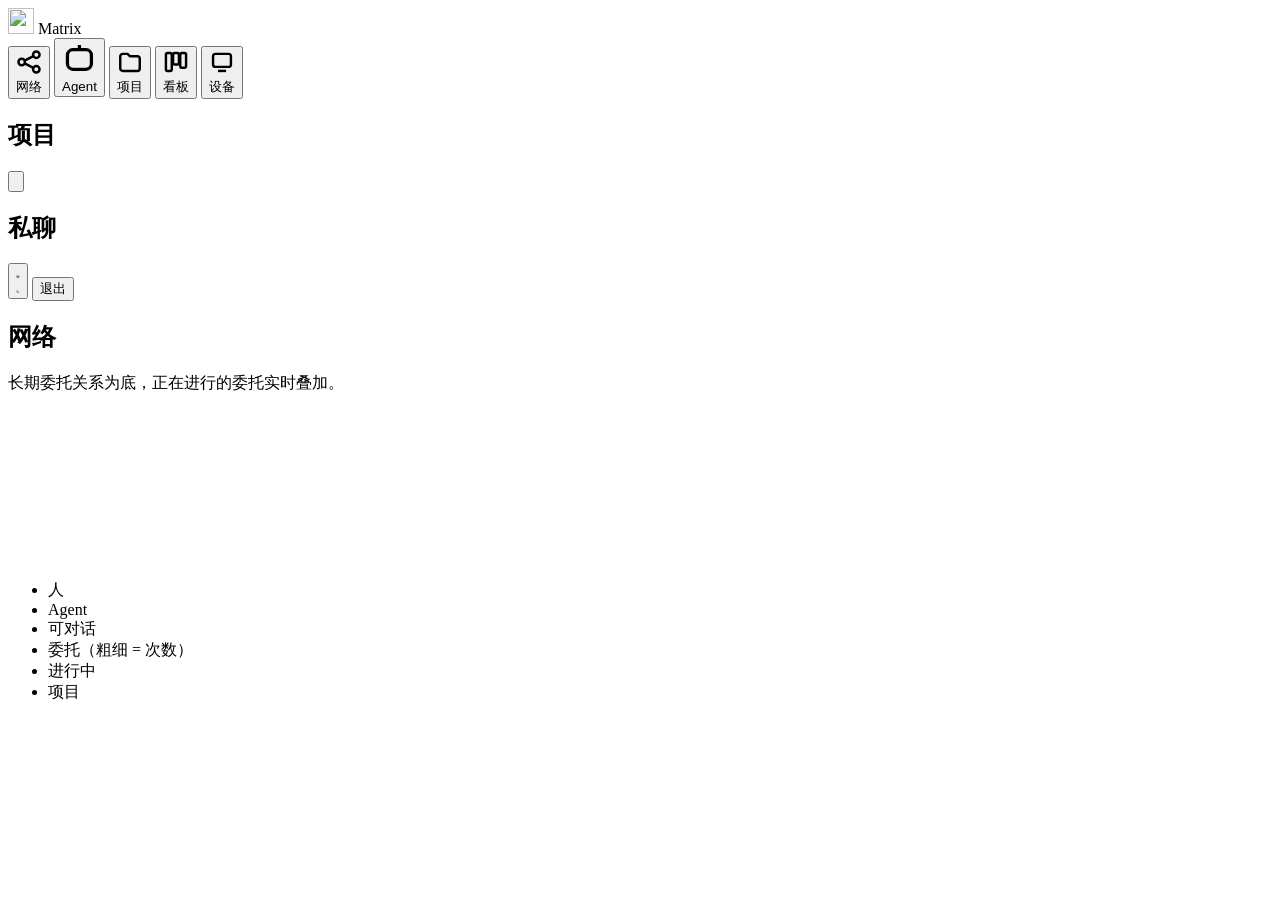
==== agentnet/static/index.html @ ae89e08e "Merge groups and projects into one layer: projects, assistants, project sessions - A project is the " ====
<!doctype html>
<html lang="zh-CN">
<head>
<meta charset="utf-8">
<meta name="viewport" content="width=device-width, initial-scale=1">
<title>Matrix</title>
<link rel="icon" type="image/svg+xml" href="/static/logo.svg">
<link rel="stylesheet" href="/static/style.css">
<!-- 在首次绘制前定主题，避免闪一下深色：用户选过的优先，否则跟随系统 -->
<script>document.documentElement.dataset.theme = localStorage.getItem("theme")
  || (matchMedia("(prefers-color-scheme: light)").matches ? "light" : "dark");</script>
</head>
<body>
<!-- 登录 / 注册 / 首个 Agent 引导：未就绪时盖住整个应用 -->
<div id="gate" class="gate" hidden>
  <div class="gate-card">
    <div class="gate-brand"><img src="/static/logo.svg" alt="" width="40" height="40"><span>Matrix</span></div>
    <form id="auth-form" aria-labelledby="auth-title" hidden>
      <h1 id="auth-title">登录</h1>
      <p class="muted" id="auth-sub">用邮箱和密码登录。</p>
      <div class="field"><label for="auth-email">邮箱</label><input id="auth-email" type="email" autocomplete="email" required></div>
      <div class="field"><label for="auth-pass">密码</label><input id="auth-pass" type="password" autocomplete="current-password" minlength="8" required></div>
      <p class="error" role="alert" id="auth-error"></p>
      <button type="submit" id="auth-submit">登录</button>
      <p class="hint"><span id="auth-switch-text">还没有账号？</span> <button type="button" class="link" id="auth-switch">注册</button></p>
    </form>
    <form id="onboard-form" aria-labelledby="onboard-title" hidden>
      <h1 id="onboard-title">创建你的第一个 Agent</h1>
      <p class="muted">它只为你工作：你可以私聊它、它是你的助理：你加入项目时它也跟着加入，项目会话里由它陪你聊。要和别人协作，把它带进联合项目。</p>
      <div class="field"><label for="ob-name">名称</label><input id="ob-name" required minlength="2" maxlength="80" placeholder="例如：小林的助理"></div>
      <div class="field"><label for="ob-desc">它做什么</label><textarea id="ob-desc" rows="3" required minlength="2" maxlength="2000" placeholder="例如：替我回答关于项目进度的问题，整理会议纪要，需要我拍板的事转给我。"></textarea></div>
      <fieldset class="checks" id="ob-auth"><legend>权限</legend></fieldset>
      <p class="error" role="alert" id="ob-error"></p>
      <button type="submit">创建并开始对话</button>
      <p class="hint"><button type="button" class="link" id="ob-skip">先跳过</button></p>
    </form>
  </div>
</div>

<aside class="rail">
  <div class="brand">
    <img class="brand-mark" src="/static/logo.svg" alt="" width="26" height="26">
    Matrix
  </div>
  <nav aria-label="视图">
    <button type="button" class="tab" data-view="network" aria-pressed="true">
      <svg viewBox="0 0 16 16" fill="none" stroke="currentColor" stroke-width="1.5" aria-hidden="true"><circle cx="3.5" cy="8" r="2"/><circle cx="12.5" cy="3.5" r="2"/><circle cx="12.5" cy="12.5" r="2"/><path d="M5.3 7.1 10.7 4.4M5.3 8.9l5.4 2.7"/></svg>网络</button>
    <button type="button" class="tab" data-view="agents" aria-pressed="false">
      <svg viewBox="0 0 16 16" fill="none" stroke="currentColor" stroke-width="1.5" aria-hidden="true"><rect x="2.5" y="4" width="11" height="9" rx="2.5"/><path d="M8 4V1.8M5.8 8.2h.01M10.2 8.2h.01"/></svg>Agent</button>
    <button type="button" class="tab" data-view="projects" aria-pressed="false">
      <svg viewBox="0 0 16 16" fill="none" stroke="currentColor" stroke-width="1.5" aria-hidden="true"><path d="M2 4.5c0-.8.7-1.5 1.5-1.5h3l1.5 1.5h4.5c.8 0 1.5.7 1.5 1.5v6c0 .8-.7 1.5-1.5 1.5h-9c-.8 0-1.5-.7-1.5-1.5z"/></svg>项目</button>
    <button type="button" class="tab" data-view="board" aria-pressed="false">
      <svg viewBox="0 0 16 16" fill="none" stroke="currentColor" stroke-width="1.5" aria-hidden="true"><rect x="1.8" y="2.5" width="3.6" height="11" rx="1"/><rect x="6.2" y="2.5" width="3.6" height="7" rx="1"/><rect x="10.6" y="2.5" width="3.6" height="9" rx="1"/></svg>看板<span id="todo-count" class="count" hidden></span></button>
    <button type="button" class="tab" data-view="devices" aria-pressed="false">
      <svg viewBox="0 0 16 16" fill="none" stroke="currentColor" stroke-width="1.5" aria-hidden="true"><rect x="2.5" y="3" width="11" height="8" rx="1.5"/><path d="M5.5 13.5h5"/></svg>设备</button>
  </nav>
  <div class="rail-convs">
    <section aria-labelledby="rail-projects-title">
      <div class="rail-convs-head">
        <h2 id="rail-projects-title">项目</h2>
        <button type="button" id="project-quick" class="ghost icon" aria-label="新建项目" title="新建项目">
          <svg viewBox="0 0 16 16" fill="none" stroke="currentColor" stroke-width="1.6" aria-hidden="true"><path d="M8 3v10M3 8h10"/></svg></button>
      </div>
      <ul id="project-chat-list" class="conv-list" aria-label="项目列表"></ul>
    </section>
    <section aria-labelledby="rail-dms-title">
      <div class="rail-convs-head"><h2 id="rail-dms-title">私聊</h2></div>
      <ul id="dm-list" class="conv-list" aria-label="私聊列表"></ul>
    </section>
    <details id="archived" class="rail-archived" hidden>
      <summary>已归档</summary>
      <ul id="archived-list" class="conv-list" aria-label="已归档的对话"></ul>
    </details>
  </div>
  <div class="rail-foot">
    <span id="live" class="status-line" aria-live="polite"></span>
    <span id="runtime"></span>
    <span class="me"><span id="me-email"></span>
      <button type="button" class="ghost icon sm theme-toggle" id="theme-toggle">
        <svg class="sun" viewBox="0 0 16 16" fill="none" stroke="currentColor" stroke-width="1.5" stroke-linecap="round" aria-hidden="true"><circle cx="8" cy="8" r="3"/><path d="M8 1.5v1.5M8 13v1.5M1.5 8H3M13 8h1.5M3.4 3.4l1 1M11.6 11.6l1 1M3.4 12.6l1-1M11.6 4.4l1-1"/></svg>
        <svg class="moon" viewBox="0 0 16 16" fill="none" stroke="currentColor" stroke-width="1.5" stroke-linejoin="round" aria-hidden="true"><path d="M13.5 9.5A5.5 5.5 0 0 1 6.5 2.5a5.5 5.5 0 1 0 7 7z"/></svg>
      </button>
      <button type="button" class="link" id="logout">退出</button></span>
  </div>
</aside>

<main>
  <section id="view-network" class="view" aria-label="网络图">
    <div class="pane">
      <div class="view-head"><div><h1>网络</h1><p>长期委托关系为底，正在进行的委托实时叠加。</p></div></div>
      <div class="graph-wrap">
        <svg id="graph" role="img" aria-label="Agent 网络图：节点为人与 Agent，连线为长期关系与活跃委托"></svg>
        <ul class="legend" aria-label="图例">
          <li><i class="dot human"></i>人</li>
          <li><i class="dot agent"></i>Agent</li>
          <li><i class="line conv"></i>可对话</li>
          <li><i class="line rel"></i>委托（粗细 = 次数）</li>
          <li><i class="line running"></i>进行中</li>
          <li><i class="ring"></i>项目</li>
        </ul>
      </div>
    </div>
    <aside id="net-detail" class="side" aria-live="polite"></aside>
  </section>

  <section id="view-board" class="view" hidden aria-label="任务看板">
    <div class="pane">
      <div class="view-head">
        <div><h1>看板</h1><p>你交代给 Agent 的任务：有交付目标的事由接手的 Agent 登记，交付后由你验收。闲聊不算任务；Agent 之间的委托在任务详情里看。最上面是等你处理的事。</p></div>
        <div class="board-filter">
          <label for="board-project" class="sr-only">按项目筛选</label>
          <select id="board-project"></select>
          <label for="board-agent" class="sr-only">按 Agent 筛选</label>
          <select id="board-agent"></select>
        </div>
      </div>
      <section id="todo" class="todo" aria-labelledby="todo-title" hidden>
        <h2 id="todo-title">待我处理</h2>
        <ul id="todo-list" class="todo-list"></ul>
      </section>
      <div id="board-cols" class="board-cols"></div>
      <section id="busy" class="busy" aria-labelledby="busy-title" hidden>
        <h2 id="busy-title">正在工作（工作台账）</h2>
        <ul id="busy-list" class="busy-list"></ul>
      </section>
    </div>
    <aside id="board-detail" class="side" aria-live="polite"></aside>
  </section>

  <section id="view-agents" class="view" hidden aria-label="Agent 管理">
    <div class="pane">
      <div class="view-head">
        <div><h1>Agent</h1><p>每个 Agent 的能力描述与自身权限上限。委托只能在这个上限之内继续收窄。</p></div>
        <button type="button" id="agent-new">新建 Agent</button>
      </div>
      <ul id="agent-list" class="cards"></ul>
    </div>
    <aside id="agent-editor" class="side"></aside>
  </section>

  <section id="view-projects" class="view" hidden aria-label="项目">
    <div class="pane">
      <div class="view-head">
        <div><h1>项目</h1><p>项目是一群 Agent 围绕一件事协作的地方：项目群聊里 @ 谁，谁就接任务；成员之间可以互相委托。纲要、决定、文件与资源引用归项目所有，按版本推送给成员。你加入项目时，你的助理也一起加入；想了解细节就开一个项目会话，和助理单独聊，不打扰群聊。内部项目只有你和你的 Agent；联合项目邀请别人带着他们的 Agent 一起协作。</p></div>
        <button type="button" id="project-new">新建项目</button>
      </div>
      <ul id="project-list" class="cards"></ul>
    </div>
    <aside id="project-editor" class="side"></aside>
  </section>

  <section id="view-devices" class="view" hidden aria-label="设备">
    <div class="pane">
      <div class="view-head">
        <div><h1>设备</h1><p>在你自己的电脑上跑 Claude Code、Codex 或 dsh，把本机 Agent 接进网络。一台电脑一个连接器，装了的 harness 都能用；连接只发出站请求，设备可随时吊销。</p></div>
        <button type="button" id="device-new">连接一台设备</button>
      </div>
      <ul id="device-list" class="cards"></ul>
    </div>
    <aside id="device-detail" class="side"></aside>
  </section>

  <section id="view-chats" class="view chats" hidden aria-label="对话管理">
    <div class="thread-col">
      <div id="thread-head"></div>
      <ol id="thread" aria-live="polite"></ol>
      <div class="composer">
        <form id="msg-form" aria-label="发送消息" hidden>
          <label for="msg" class="sr-only">消息</label>
          <textarea id="msg" rows="3" required aria-describedby="msg-hint"></textarea>
          <ul id="mention-pop" class="mention-pop" role="listbox" aria-label="选择要 @ 的成员" hidden></ul>
          <div class="bar"><span class="hint" id="msg-hint"></span><button type="submit">发送</button></div>
        </form>
      </div>
    </div>
    <aside class="side chat-side">
      <div class="side-tabs" role="tablist" aria-label="侧栏">
        <button type="button" role="tab" id="tab-members" aria-controls="members-panel" aria-selected="true">成员</button>
        <button type="button" role="tab" id="tab-archive" aria-controls="archive-panel" aria-selected="false">档案</button>
        <button type="button" role="tab" id="tab-task" aria-controls="task-detail" aria-selected="false">委托详情</button>
      </div>
      <div id="members-panel" role="tabpanel" aria-labelledby="tab-members"></div>
      <div id="archive-panel" role="tabpanel" aria-labelledby="tab-archive" hidden></div>
      <div id="task-detail" role="tabpanel" aria-labelledby="tab-task" aria-live="polite" hidden></div>
    </aside>
  </section>
</main>
<script src="/static/app.js" type="module"></script>
</body>
</html>
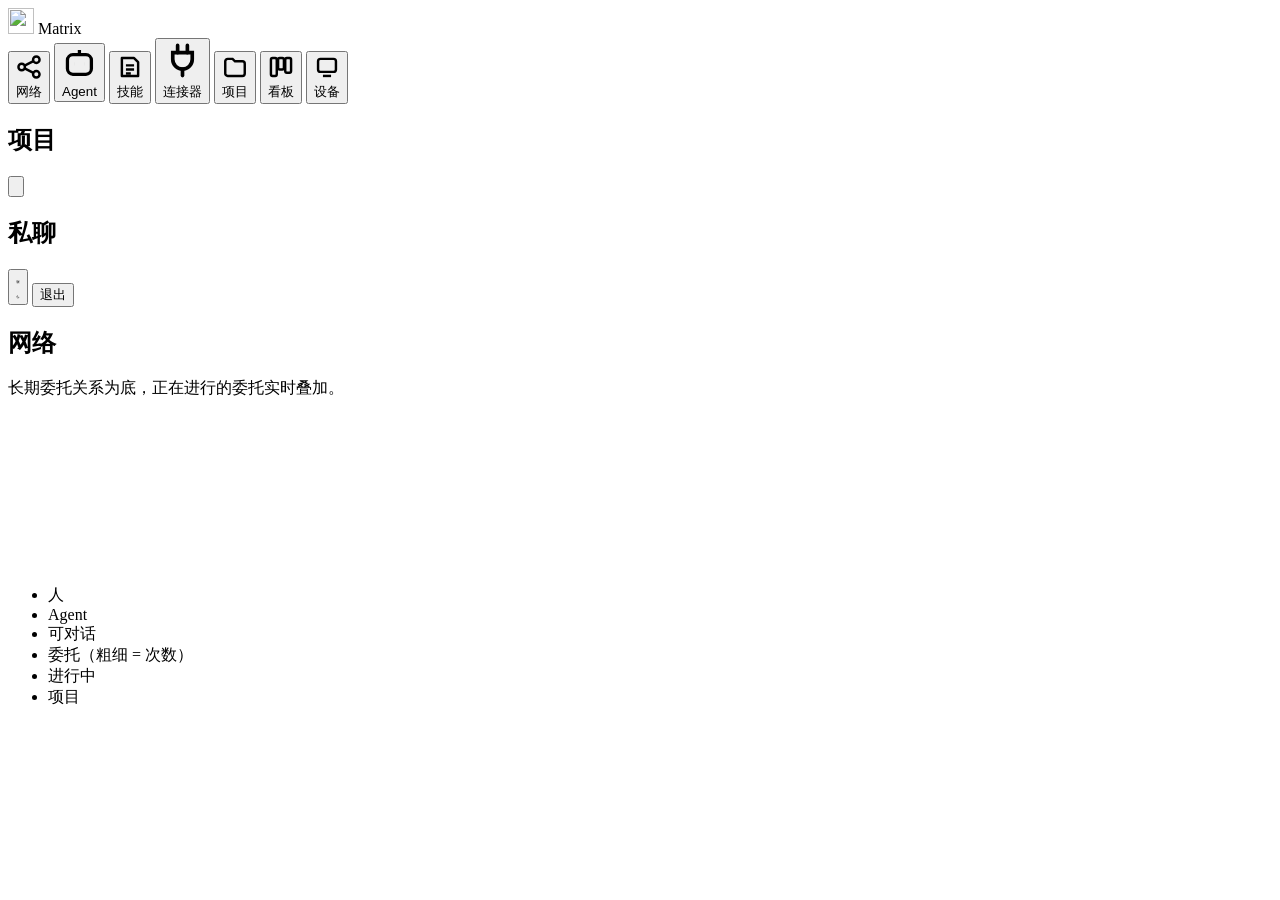
==== commit a2d7ac97: "Connectors and skills, personal and project configured apart Two parallel user concepts (docs/connec" ====
--- a/agentnet/static/index.html
+++ b/agentnet/static/index.html
@@ -47,6 +47,10 @@
       <svg viewBox="0 0 16 16" fill="none" stroke="currentColor" stroke-width="1.5" aria-hidden="true"><circle cx="3.5" cy="8" r="2"/><circle cx="12.5" cy="3.5" r="2"/><circle cx="12.5" cy="12.5" r="2"/><path d="M5.3 7.1 10.7 4.4M5.3 8.9l5.4 2.7"/></svg>网络</button>
     <button type="button" class="tab" data-view="agents" aria-pressed="false">
       <svg viewBox="0 0 16 16" fill="none" stroke="currentColor" stroke-width="1.5" aria-hidden="true"><rect x="2.5" y="4" width="11" height="9" rx="2.5"/><path d="M8 4V1.8M5.8 8.2h.01M10.2 8.2h.01"/></svg>Agent</button>
+    <button type="button" class="tab" data-view="skills" aria-pressed="false">
+      <svg viewBox="0 0 16 16" fill="none" stroke="currentColor" stroke-width="1.5" stroke-linejoin="round" aria-hidden="true"><path d="M3 2.5h7.5l2.5 2.5v8.5H3z"/><path d="M5.5 7h5M5.5 9.5h5M5.5 12h3"/></svg>技能</button>
+    <button type="button" class="tab" data-view="connectors" aria-pressed="false">
+      <svg viewBox="0 0 16 16" fill="none" stroke="currentColor" stroke-width="1.5" stroke-linecap="round" aria-hidden="true"><path d="M6 1.8v3M10 1.8v3"/><path d="M4 4.8h8v2.7a4 4 0 0 1-8 0z"/><path d="M8 11.5v2.7"/></svg>连接器</button>
     <button type="button" class="tab" data-view="projects" aria-pressed="false">
       <svg viewBox="0 0 16 16" fill="none" stroke="currentColor" stroke-width="1.5" aria-hidden="true"><path d="M2 4.5c0-.8.7-1.5 1.5-1.5h3l1.5 1.5h4.5c.8 0 1.5.7 1.5 1.5v6c0 .8-.7 1.5-1.5 1.5h-9c-.8 0-1.5-.7-1.5-1.5z"/></svg>项目</button>
     <button type="button" class="tab" data-view="board" aria-pressed="false">
@@ -138,21 +142,46 @@
     <aside id="agent-editor" class="side"></aside>
   </section>
 
+  <section id="view-skills" class="view" hidden aria-label="我的技能">
+    <div class="pane">
+      <div class="view-head">
+        <div><h1>技能</h1><p>你的技能库：一种做法写一个技能，比如怎么写周报、怎么做竞品分析。勾给哪些 Agent，它们就会用；带进联合项目也一样，但正文只有你看得到。项目里大家约定的做法写在项目页的“技能”里，重名时项目的优先。</p></div>
+        <button type="button" id="skill-new">新建技能</button>
+      </div>
+      <ul id="skill-list" class="cards"></ul>
+    </div>
+    <aside id="skill-editor" class="side"></aside>
+  </section>
+
+  <section id="view-connectors" class="view" hidden aria-label="我的连接器">
+    <div class="pane">
+      <div class="view-head">
+        <div><h1>连接器</h1><p>让你的 Agent 连到外部服务：文档、日历、代码仓库……授权属于你自己，只有你勾选的 Agent 能用。联合项目里默认不开，要在那个项目里逐个打开；别人要用你的服务，就委托你的 Agent。</p></div>
+      </div>
+      <h2 class="sec-title">我的连接器</h2>
+      <ul id="conn-list" class="cards"></ul>
+      <h2 class="sec-title">可以添加</h2>
+      <ul id="catalog-list" class="cards"></ul>
+    </div>
+    <aside id="conn-detail" class="side"></aside>
+  </section>
+
   <section id="view-projects" class="view" hidden aria-label="项目">
-    <div class="pane">
+    <div class="pane" id="project-index">
       <div class="view-head">
         <div><h1>项目</h1><p>项目是一群 Agent 围绕一件事协作的地方：项目群聊里 @ 谁，谁就接任务；成员之间可以互相委托。纲要、决定、文件与资源引用归项目所有，按版本推送给成员。你加入项目时，你的助理也一起加入；想了解细节就开一个项目会话，和助理单独聊，不打扰群聊。内部项目只有你和你的 Agent；联合项目邀请别人带着他们的 Agent 一起协作。</p></div>
         <button type="button" id="project-new">新建项目</button>
       </div>
       <ul id="project-list" class="cards"></ul>
     </div>
+    <div class="pane" id="project-page" hidden></div>
     <aside id="project-editor" class="side"></aside>
   </section>
 
   <section id="view-devices" class="view" hidden aria-label="设备">
     <div class="pane">
       <div class="view-head">
-        <div><h1>设备</h1><p>在你自己的电脑上跑 Claude Code、Codex 或 dsh，把本机 Agent 接进网络。一台电脑一个连接器，装了的 harness 都能用；连接只发出站请求，设备可随时吊销。</p></div>
+        <div><h1>设备</h1><p>让 Agent 在你自己的电脑上，用你装好的 Claude Code、Codex 或 dsh 来跑。每台电脑装一个 Matrix 客户端，装了的 AI 工具都能用；它只发出站请求，设备可以随时吊销。</p></div>
         <button type="button" id="device-new">连接一台设备</button>
       </div>
       <ul id="device-list" class="cards"></ul>
@@ -167,11 +196,19 @@
       <div class="composer">
         <form id="msg-form" aria-label="发送消息" hidden>
           <label for="msg" class="sr-only">消息</label>
-          <textarea id="msg" rows="3" required aria-describedby="msg-hint"></textarea>
+          <textarea id="msg" rows="3" aria-describedby="msg-hint"></textarea>
           <ul id="mention-pop" class="mention-pop" role="listbox" aria-label="选择要 @ 的成员" hidden></ul>
-          <div class="bar"><span class="hint" id="msg-hint"></span><button type="submit">发送</button></div>
+          <ul id="msg-files" class="att-rail" aria-label="待发送的附件" hidden></ul>
+          <div class="bar">
+            <button type="button" class="ghost icon" id="msg-attach" title="添加附件（也可以把文件拖进来或粘贴）" aria-label="添加附件">
+              <svg viewBox="0 0 24 24" fill="none" stroke="currentColor" stroke-width="1.8" stroke-linecap="round" aria-hidden="true"><path d="M20 11.5 12.2 19.3a5 5 0 0 1-7.1-7.1l8-8a3.3 3.3 0 0 1 4.7 4.7l-8 8a1.7 1.7 0 0 1-2.4-2.4l7.4-7.4"/></svg>
+            </button>
+            <input type="file" id="msg-file" multiple hidden>
+            <span class="hint" id="msg-hint"></span><button type="submit">发送</button>
+          </div>
         </form>
       </div>
+      <div id="drop-overlay" class="drop-overlay" hidden aria-hidden="true"><div><b>松开即可添加附件</b><span id="drop-limit"></span></div></div>
     </div>
     <aside class="side chat-side">
       <div class="side-tabs" role="tablist" aria-label="侧栏">
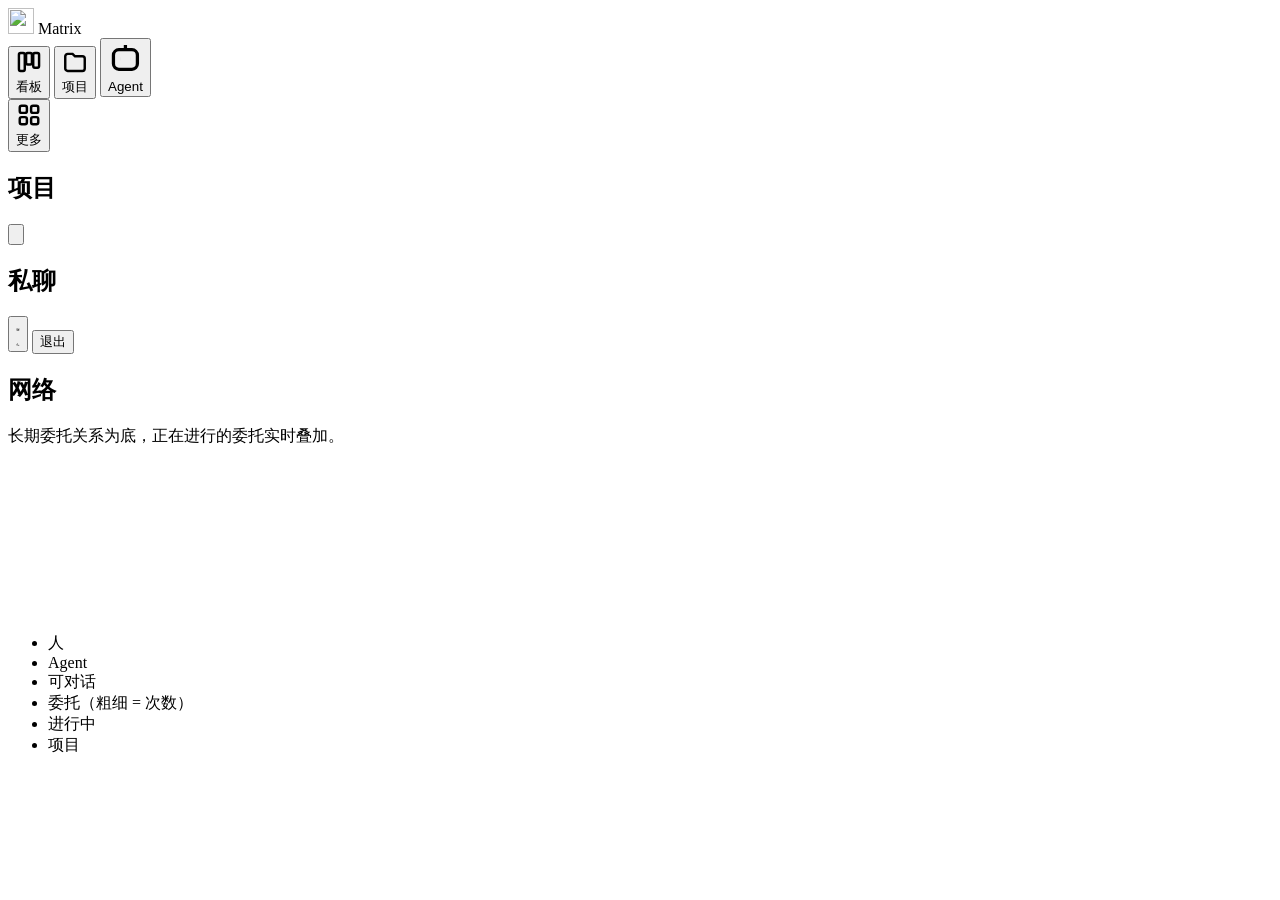
==== commit 629f1dc4: "Default cloud assistant: cross-project overview, drafts, schedules and morning brief Registration no" ====
--- a/agentnet/static/index.html
+++ b/agentnet/static/index.html
@@ -11,7 +11,7 @@
   || (matchMedia("(prefers-color-scheme: light)").matches ? "light" : "dark");</script>
 </head>
 <body>
-<!-- 登录 / 注册 / 首个 Agent 引导：未就绪时盖住整个应用 -->
+<!-- 登录 / 注册：未登录时盖住整个应用（注册即有助理，不再引导创建第一个 Agent） -->
 <div id="gate" class="gate" hidden>
   <div class="gate-card">
     <div class="gate-brand"><img src="/static/logo.svg" alt="" width="40" height="40"><span>Matrix</span></div>
@@ -24,16 +24,6 @@
       <button type="submit" id="auth-submit">登录</button>
       <p class="hint"><span id="auth-switch-text">还没有账号？</span> <button type="button" class="link" id="auth-switch">注册</button></p>
     </form>
-    <form id="onboard-form" aria-labelledby="onboard-title" hidden>
-      <h1 id="onboard-title">创建你的第一个 Agent</h1>
-      <p class="muted">它只为你工作：你可以私聊它、它是你的助理：你加入项目时它也跟着加入，项目会话里由它陪你聊。要和别人协作，把它带进联合项目。</p>
-      <div class="field"><label for="ob-name">名称</label><input id="ob-name" required minlength="2" maxlength="80" placeholder="例如：小林的助理"></div>
-      <div class="field"><label for="ob-desc">它做什么</label><textarea id="ob-desc" rows="3" required minlength="2" maxlength="2000" placeholder="例如：替我回答关于项目进度的问题，整理会议纪要，需要我拍板的事转给我。"></textarea></div>
-      <fieldset class="checks" id="ob-auth"><legend>权限</legend></fieldset>
-      <p class="error" role="alert" id="ob-error"></p>
-      <button type="submit">创建并开始对话</button>
-      <p class="hint"><button type="button" class="link" id="ob-skip">先跳过</button></p>
-    </form>
   </div>
 </div>
 
@@ -43,20 +33,29 @@
     Matrix
   </div>
   <nav aria-label="视图">
-    <button type="button" class="tab" data-view="network" aria-pressed="true">
-      <svg viewBox="0 0 16 16" fill="none" stroke="currentColor" stroke-width="1.5" aria-hidden="true"><circle cx="3.5" cy="8" r="2"/><circle cx="12.5" cy="3.5" r="2"/><circle cx="12.5" cy="12.5" r="2"/><path d="M5.3 7.1 10.7 4.4M5.3 8.9l5.4 2.7"/></svg>网络</button>
+    <!-- 按使用频率排：助理（登录后落在这里）、看板（等你处理的事）、项目、Agent；配置一次就很少再动的收进“更多” -->
+    <button type="button" class="tab" id="nav-home" data-view="home" aria-pressed="false" hidden>
+      <svg viewBox="0 0 16 16" fill="none" stroke="currentColor" stroke-width="1.5" stroke-linejoin="round" aria-hidden="true"><path d="M8 1.8 9.4 5.6 13.2 7 9.4 8.4 8 12.2 6.6 8.4 2.8 7 6.6 5.6z"/><path d="M12.6 11.2l.5 1.3 1.3.5-1.3.5-.5 1.3-.5-1.3-1.3-.5 1.3-.5z"/></svg>助理<span id="home-dot"></span></button>
+    <button type="button" class="tab" data-view="board" aria-pressed="false">
+      <svg viewBox="0 0 16 16" fill="none" stroke="currentColor" stroke-width="1.5" aria-hidden="true"><rect x="1.8" y="2.5" width="3.6" height="11" rx="1"/><rect x="6.2" y="2.5" width="3.6" height="7" rx="1"/><rect x="10.6" y="2.5" width="3.6" height="9" rx="1"/></svg>看板<span id="todo-count" class="count" hidden></span></button>
+    <button type="button" class="tab" data-view="projects" aria-pressed="false">
+      <svg viewBox="0 0 16 16" fill="none" stroke="currentColor" stroke-width="1.5" aria-hidden="true"><path d="M2 4.5c0-.8.7-1.5 1.5-1.5h3l1.5 1.5h4.5c.8 0 1.5.7 1.5 1.5v6c0 .8-.7 1.5-1.5 1.5h-9c-.8 0-1.5-.7-1.5-1.5z"/></svg>项目</button>
     <button type="button" class="tab" data-view="agents" aria-pressed="false">
       <svg viewBox="0 0 16 16" fill="none" stroke="currentColor" stroke-width="1.5" aria-hidden="true"><rect x="2.5" y="4" width="11" height="9" rx="2.5"/><path d="M8 4V1.8M5.8 8.2h.01M10.2 8.2h.01"/></svg>Agent</button>
-    <button type="button" class="tab" data-view="skills" aria-pressed="false">
+    <div class="more-wrap">
+      <button type="button" class="tab" id="nav-more" aria-expanded="false" aria-controls="more-menu" aria-pressed="false">
+        <svg viewBox="0 0 16 16" fill="none" stroke="currentColor" stroke-width="1.5" aria-hidden="true"><rect x="2.3" y="2.3" width="4.4" height="4.4" rx="1.2"/><rect x="9.3" y="2.3" width="4.4" height="4.4" rx="1.2"/><rect x="2.3" y="9.3" width="4.4" height="4.4" rx="1.2"/><rect x="9.3" y="9.3" width="4.4" height="4.4" rx="1.2"/></svg>更多<span id="more-cur" class="more-cur"></span></button>
+      <div id="more-menu" class="more-menu" aria-label="更多" hidden>
+      <button type="button" class="tab" data-view="skills" aria-pressed="false">
       <svg viewBox="0 0 16 16" fill="none" stroke="currentColor" stroke-width="1.5" stroke-linejoin="round" aria-hidden="true"><path d="M3 2.5h7.5l2.5 2.5v8.5H3z"/><path d="M5.5 7h5M5.5 9.5h5M5.5 12h3"/></svg>技能</button>
-    <button type="button" class="tab" data-view="connectors" aria-pressed="false">
+      <button type="button" class="tab" data-view="connectors" aria-pressed="false">
       <svg viewBox="0 0 16 16" fill="none" stroke="currentColor" stroke-width="1.5" stroke-linecap="round" aria-hidden="true"><path d="M6 1.8v3M10 1.8v3"/><path d="M4 4.8h8v2.7a4 4 0 0 1-8 0z"/><path d="M8 11.5v2.7"/></svg>连接器</button>
-    <button type="button" class="tab" data-view="projects" aria-pressed="false">
-      <svg viewBox="0 0 16 16" fill="none" stroke="currentColor" stroke-width="1.5" aria-hidden="true"><path d="M2 4.5c0-.8.7-1.5 1.5-1.5h3l1.5 1.5h4.5c.8 0 1.5.7 1.5 1.5v6c0 .8-.7 1.5-1.5 1.5h-9c-.8 0-1.5-.7-1.5-1.5z"/></svg>项目</button>
-    <button type="button" class="tab" data-view="board" aria-pressed="false">
-      <svg viewBox="0 0 16 16" fill="none" stroke="currentColor" stroke-width="1.5" aria-hidden="true"><rect x="1.8" y="2.5" width="3.6" height="11" rx="1"/><rect x="6.2" y="2.5" width="3.6" height="7" rx="1"/><rect x="10.6" y="2.5" width="3.6" height="9" rx="1"/></svg>看板<span id="todo-count" class="count" hidden></span></button>
-    <button type="button" class="tab" data-view="devices" aria-pressed="false">
+      <button type="button" class="tab" data-view="devices" aria-pressed="false">
       <svg viewBox="0 0 16 16" fill="none" stroke="currentColor" stroke-width="1.5" aria-hidden="true"><rect x="2.5" y="3" width="11" height="8" rx="1.5"/><path d="M5.5 13.5h5"/></svg>设备</button>
+      <button type="button" class="tab" data-view="network" aria-pressed="true">
+      <svg viewBox="0 0 16 16" fill="none" stroke="currentColor" stroke-width="1.5" aria-hidden="true"><circle cx="3.5" cy="8" r="2"/><circle cx="12.5" cy="3.5" r="2"/><circle cx="12.5" cy="12.5" r="2"/><path d="M5.3 7.1 10.7 4.4M5.3 8.9l5.4 2.7"/></svg>网络</button>
+      </div>
+    </div>
   </nav>
   <div class="rail-convs">
     <section aria-labelledby="rail-projects-title">
@@ -103,6 +102,7 @@
           <li><i class="ring"></i>项目</li>
         </ul>
       </div>
+      <p id="net-stats" class="net-stats" aria-label="概览"></p>
     </div>
     <aside id="net-detail" class="side" aria-live="polite"></aside>
   </section>
@@ -145,8 +145,8 @@
   <section id="view-skills" class="view" hidden aria-label="我的技能">
     <div class="pane">
       <div class="view-head">
-        <div><h1>技能</h1><p>你的技能库：一种做法写一个技能，比如怎么写周报、怎么做竞品分析。勾给哪些 Agent，它们就会用；带进联合项目也一样，但正文只有你看得到。项目里大家约定的做法写在项目页的“技能”里，重名时项目的优先。</p></div>
-        <button type="button" id="skill-new">新建技能</button>
+        <div><h1>技能</h1><p>你的技能库：按通用的技能格式（一个含 SKILL.md 的文件夹，可带脚本与模板）在本地写好，打包成 zip 或直接选文件夹上传。勾给哪些 Agent，它们就会用；带进联合项目也一样，但内容只有你看得到。项目里大家约定的做法写在项目页的“技能”里，重名时项目的优先。</p></div>
+        <div class="actions"><button type="button" id="skill-new">上传技能</button><button type="button" class="ghost" id="skill-new-dir">上传文件夹</button></div>
       </div>
       <ul id="skill-list" class="cards"></ul>
     </div>
@@ -157,6 +157,7 @@
     <div class="pane">
       <div class="view-head">
         <div><h1>连接器</h1><p>让你的 Agent 连到外部服务：文档、日历、代码仓库……授权属于你自己，只有你勾选的 Agent 能用。联合项目里默认不开，要在那个项目里逐个打开；别人要用你的服务，就委托你的 Agent。</p></div>
+        <button type="button" id="conn-custom">自定义连接器</button>
       </div>
       <h2 class="sec-title">我的连接器</h2>
       <ul id="conn-list" class="cards"></ul>
